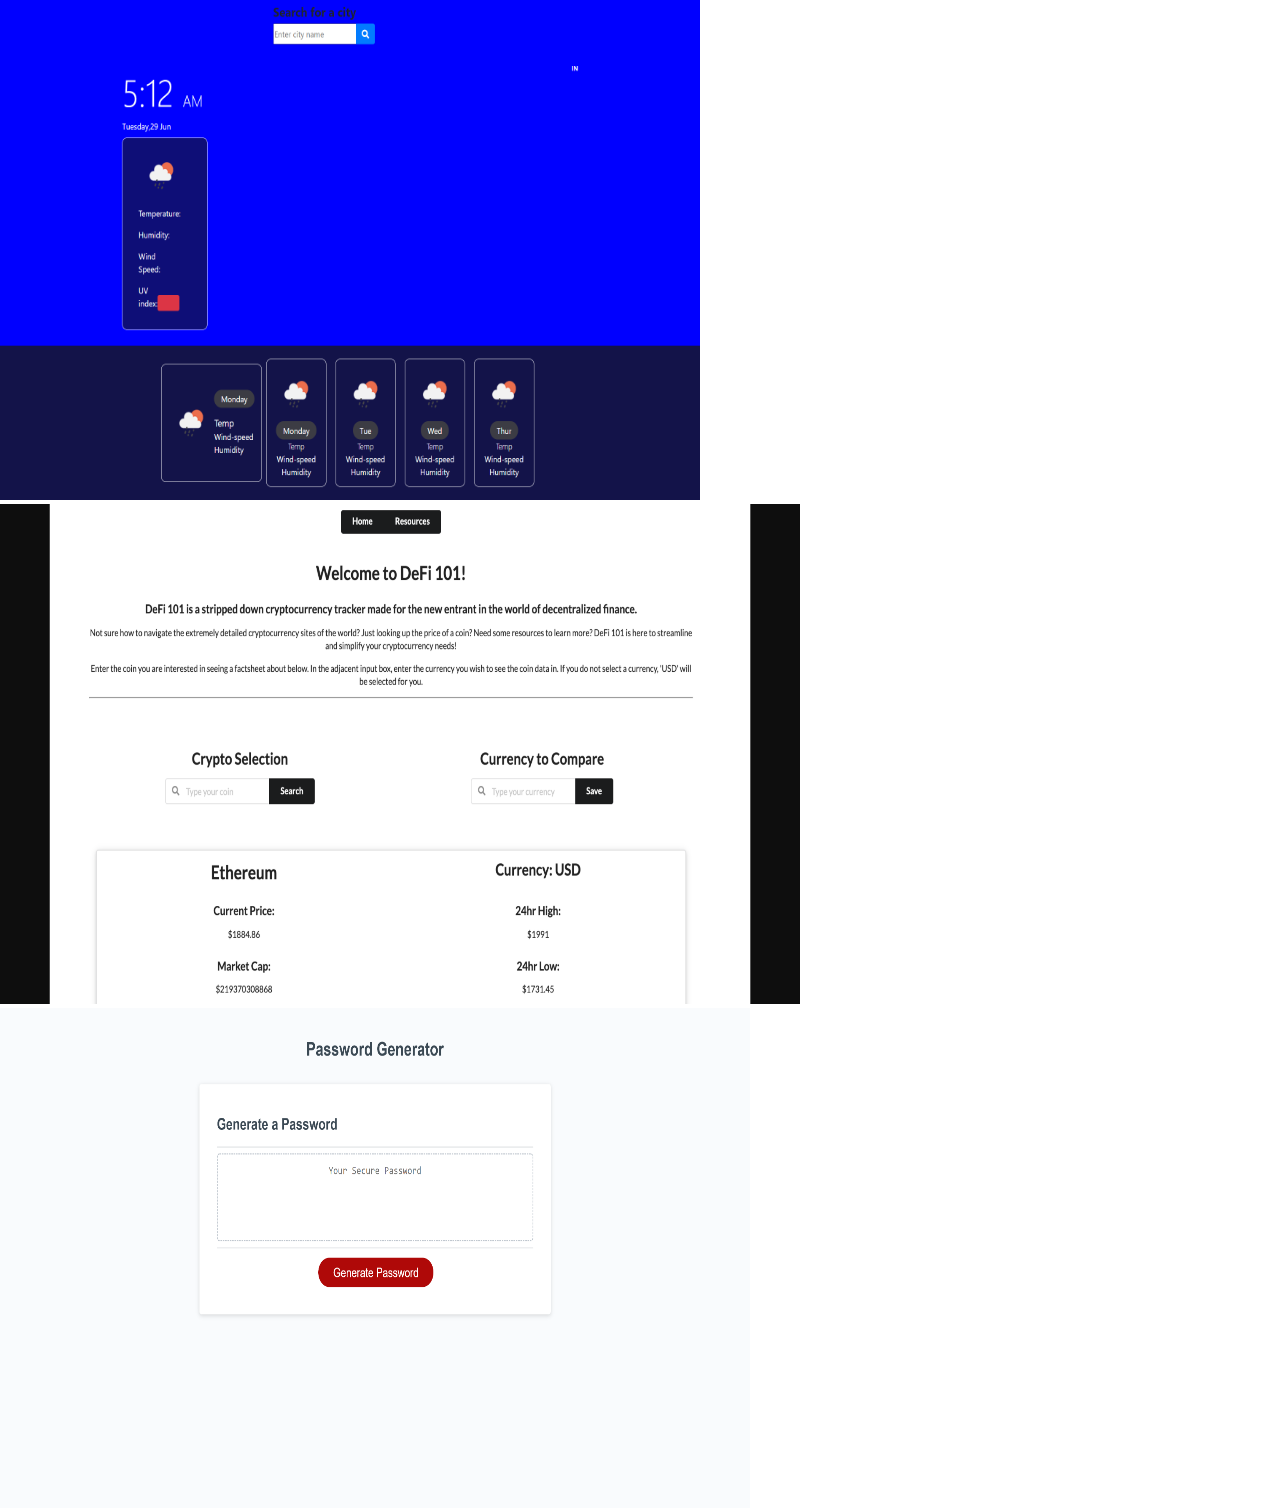
==== projects.html @ dbf4eafe "updated html file with google fonts" ====
<!DOCTYPE html>
<html lang="en">
<head>
    <meta charset="UTF-8">
    <meta http-equiv="X-UA-Compatible" content="IE=edge">
    <meta name="viewport" content="width=device-width, initial-scale=1.0">
    <link rel="stylesheet" href="style.css">
    <title>Projects</title>
</head>
<body>
    <img src="images/img 3.png" id="pic3" height="500px" width="700px">
    <img src="images/img4.png" id="pic4" height="500px" width="800px">
    <img src="images/img1.png" id ="pic1"  height="500px" width="750px">
    

    
</body>
</html>
---- style.css ----
* {
    box-sizing: border-box;
    padding:0;
    margin:0;
}

.container {
    display: flex;
    justify-content: flex-end;
    padding: 20px;
    font-size: 30px;
    margin: 50px 30px 10px;
}

.name {
    font-family: 'Montserrat', sans-serif;
    margin-right: auto;
}

.button0 {
    background-color: rgb(44, 167, 50);
    color: black;
    text-align: center;
    text-decoration: none;
    display: inline-flex;
    cursor: pointer;
    border-radius: 90px;
    height: 25px;
    width: 30px;
    margin-right: 20px;
}

.links {
    display: flex;
    justify-content: space-around;
    font-size: 20px;
    color: black;
    width: 400px;
   
    font-family: 'Raleway', sans-serif;
    
}

.links a{
    text-decoration: none;


}



.job {
    
    margin-left: 100px;
    font-size: 20px;
    padding-bottom: 100px;
}

.container1{
    display: flex;
    flex-wrap: wrap;
    justify-content: center;
    width: 100%;
    height: 600px;
}

.container1 img {
    border-radius: 300px; 
    margin-right: 40px;
}

/* This is for class c paragraph element */ 
.flex-container2 p {
    font-size: 20px;
    width: 430px;
    padding-top: 20px;
    margin-bottom: 40px;
    margin-right: 50px;
}

.button1 {
    background-color: orange;
    color: black;
    padding: 40px;
    text-align: center;
    text-decoration: none;
    display: inline-block;
    cursor: pointer;
    border-radius: 70px;
    height: 140px;
    font-size: larger;
    border-style: solid;
    border-width: 2px;
}

.button2 {
    background-color: rgb(119, 119, 233);
    color: black;
    padding: 40px;
    text-align: center;
    text-decoration: none;
    display: inline-block;
    cursor: pointer;
    border-radius: 70px;
    height: 140px;
    font-size: larger;
    border-style: solid;
    border-width: 2px;
}

.button3 {
    background-color: red;
    color: black;
    padding: 40px;
    text-align: center;
    text-decoration: none;
    display: inline-block;
    cursor: pointer;
    border-radius: 90px;
    height: 140px;
    font-size: larger;
    border-style: solid;
    border-width: 2px;
}

footer {
    padding-top: 20px;
    height: 100px;
    width: 100%;
}

.columns {
    width: 50%;
    height: 100px;
    margin-left: 400px;
    column-count: 3;
    font-size: 20px;

}
.contacts {
    display: flex;

}

.contacts1 {
    flex-direction: column;
    margin-left: 40px;
}
.contacts2 {
    flex-direction: column;
}

.contacts3 {
    flex-direction: column;
    margin-left: 70px;
}
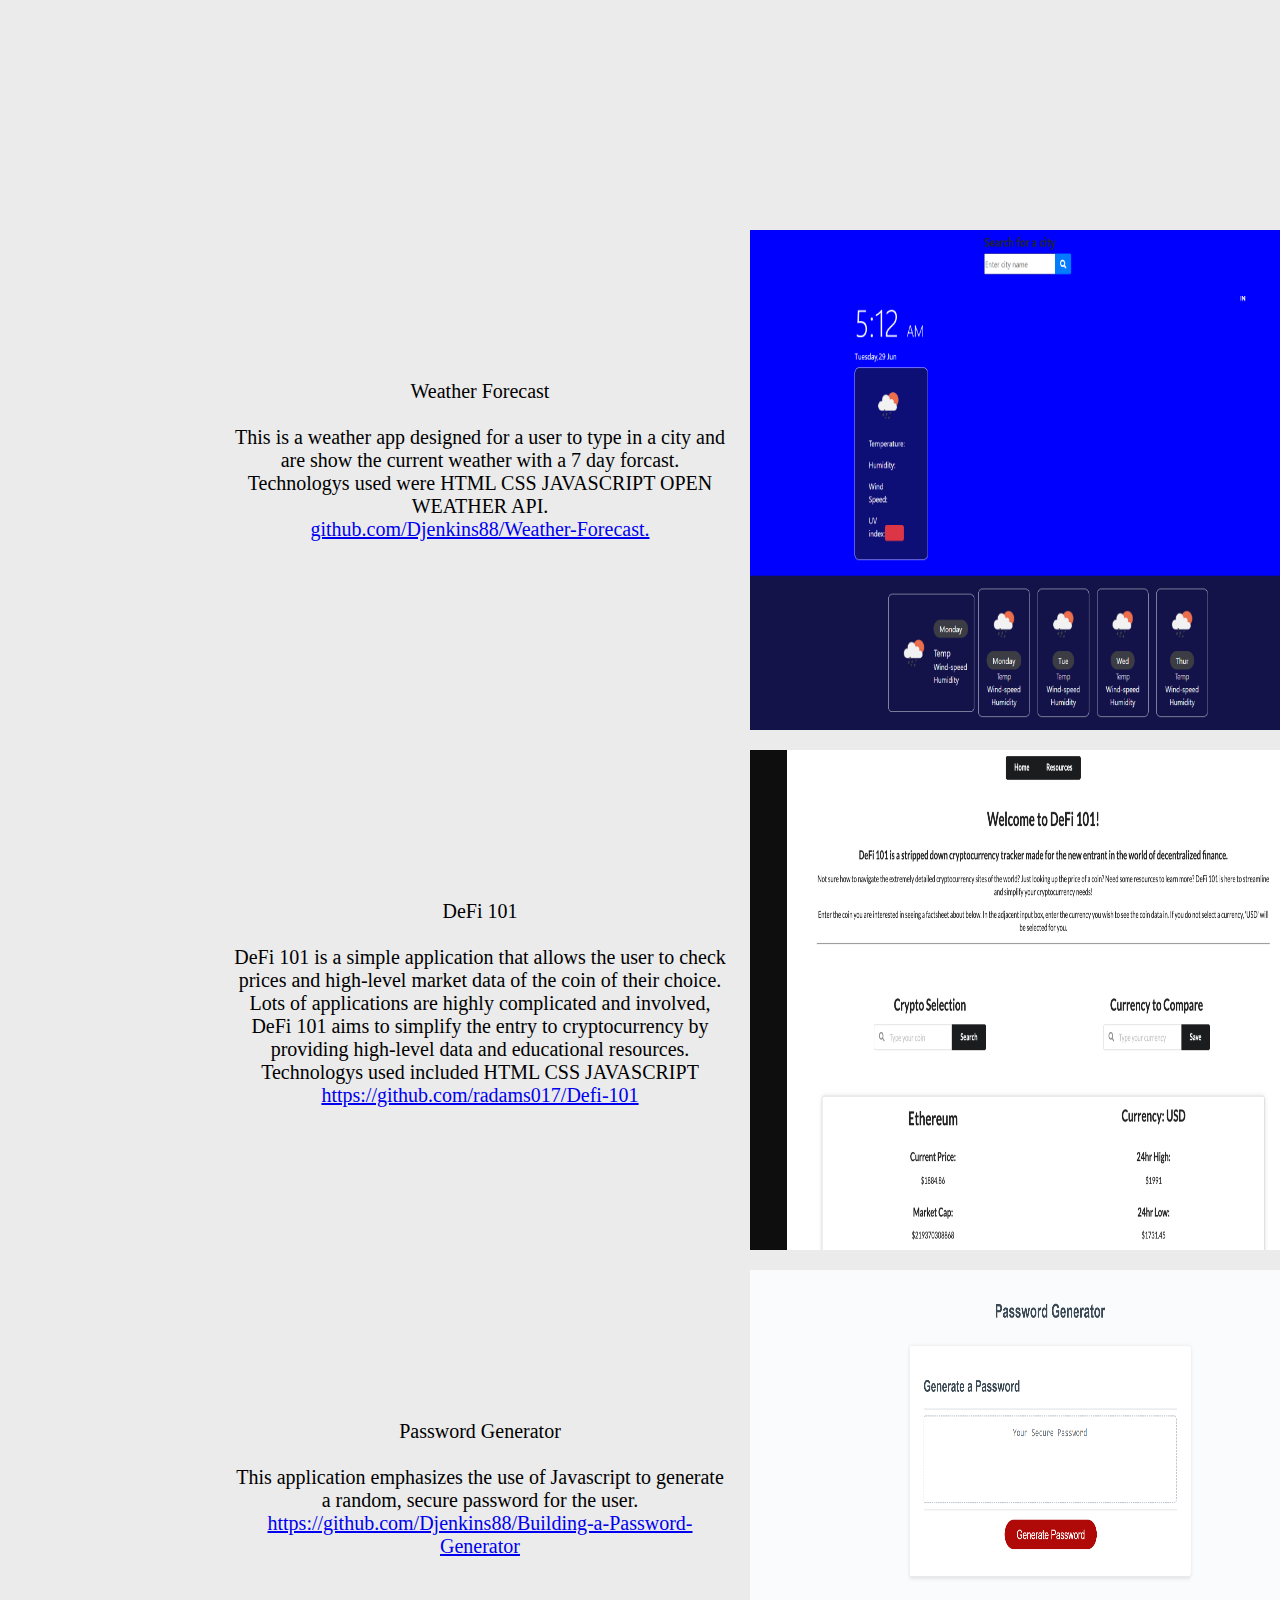
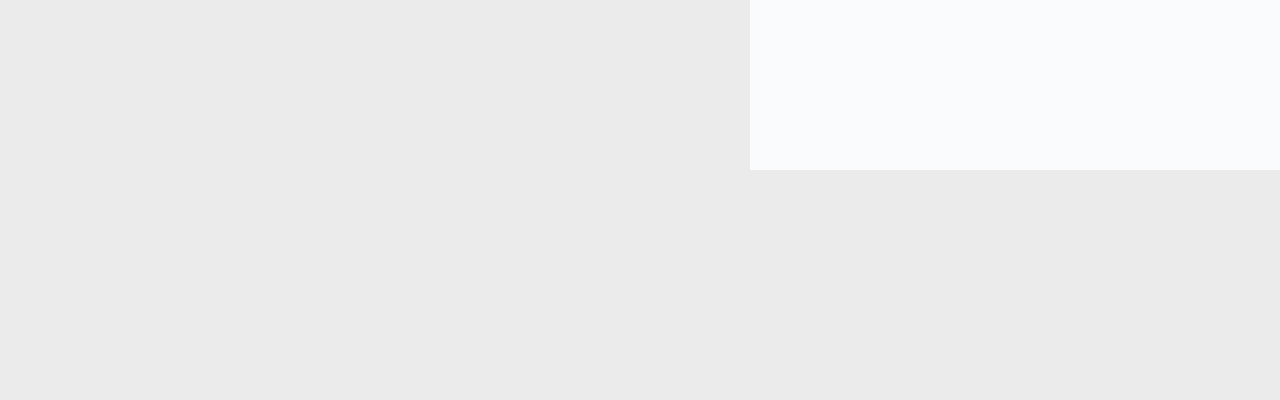
==== commit 0b2c1e6a: "updated html file" ====
--- a/projects.html
+++ b/projects.html
@@ -8,11 +8,18 @@
     <title>Projects</title>
 </head>
 <body>
-    <img src="images/img 3.png" id="pic3" height="500px" width="700px">
-    <img src="images/img4.png" id="pic4" height="500px" width="800px">
-    <img src="images/img1.png" id ="pic1"  height="500px" width="750px">
-    
+    <div class="container4">
+        <div class="weather">Weather Forecast<br><br>This is a weather app designed for a user to type in a city and are show the current weather with a 7 day forcast.<br>Technologys used were HTML CSS JAVASCRIPT OPEN WEATHER API.<br><a href="https://github.com/Djenkins88/Weather-Forecast">github.com/Djenkins88/Weather-Forecast.</a> </div>
+        <img src="images/img 3.png" id="pic3">
+        
+        <div class="DeFi">DeFi 101<br><br>DeFi 101 is a simple application that allows the user to check prices and high-level market data of the coin of their choice.
+            Lots of applications are highly complicated and involved, DeFi 101 aims to simplify the entry to cryptocurrency by providing high-level data and educational resources. Technologys used included HTML CSS JAVASCRIPT<br><a href="https://github.com/radams017/Defi-101">https://github.com/radams017/Defi-101</a></div>
+        <img src="images/img4.png" id="pic4">
+        
+        <div class="password">Password Generator<br><br>This application emphasizes the use of Javascript to generate a random, secure password for the user.<br><a href="https://github.com/Djenkins88/Building-a-Password-Generator">https://github.com/Djenkins88/Building-a-Password-Generator</a></div>
+        <img src="images/img1.png" id ="pic1">
+    </div>
 
-    
+<div class="container5">
 </body>
 </html>--- a/style.css
+++ b/style.css
@@ -1,116 +1,133 @@
 * {
-    box-sizing: border-box;
-    padding:0;
-    margin:0;
+  box-sizing: border-box;
+  padding: 0;
+  margin: 0;
+  background-color: #ebebeb;
 }
 
 .container {
-    display: flex;
-    justify-content: flex-end;
-    padding: 20px;
-    font-size: 30px;
-    margin: 50px 30px 10px;
+  display: flex;
+  justify-content: flex-end;
+  padding: 20px;
+  font-size: 30px;
+  margin: 50px 30px 10px;
 }
 
 .name {
-    font-family: 'Montserrat', sans-serif;
-    margin-right: auto;
+  font-family: "Montserrat", sans-serif;
+  margin-right: auto;
 }
 
 .button0 {
-    background-color: rgb(44, 167, 50);
-    color: black;
-    text-align: center;
-    text-decoration: none;
-    display: inline-flex;
+  background-color: rgb(44, 167, 50);
+  color: black;
+  text-align: center;
+  text-decoration: none;
+  display: inline-flex;
+  cursor: pointer;
+  border-radius: 90px;
+  height: 25px;
+  width: 30px;
+  margin-right: 20px;
+}
+
+.links {
+  display: flex;
+  justify-content: space-around;
+  font-size: 20px;
+  color: black;
+  width: 400px;
+
+  font-family: "Raleway", sans-serif;
+}
+
+.links a {
+  text-decoration: none;
+}
+
+.job {
+  font-family: "Raleway", sans-serif;
+  margin-left: 100px;
+  font-size: 20px;
+  padding-bottom: 100px;
+}
+
+.container1 {
+  display: flex;
+  flex-wrap: wrap;
+  justify-content: center;
+  width: 100%;
+  height: 600px;
+}
+
+.container1 img {
+  border-radius: 300px;
+  margin-right: 40px;
+}
+
+.section-title {
+  font-family: "Montserrat", sans-serif;
+}
+
+.section-text {
+  font-family: "Raleway", sans-serif;
+}
+
+/* This is for class c paragraph element */
+.flex-container2 p {
+  font-size: 20px;
+  width: 430px;
+  padding-top: 20px;
+  margin-bottom: 40px;
+  margin-right: 50px;
+}
+
+.button1 {
+    background: #fdc830; /* fallback for old browsers */
+    background: -webkit-linear-gradient(to top,#f37335,#fdc830); /* Chrome 10-25, Safari 5.1-6 */
+    background: linear-gradient(to top,#f37335,#fdc830); /* W3C, IE 10+/ Edge, Firefox 16+, Chrome 26+, Opera 12+, Safari 7+ */
+    padding: 40px;
+    text-align: center;
+    text-decoration: none;
+    display: inline-block;
+    cursor: pointer;
+    border-radius: 70px;
+    height: 140px;
+    font-size: larger;
+}
+
+.button2 {
+    background: #8e2de2; /* fallback for old browsers */
+    background: -webkit-linear-gradient(to top,#4a00e0,#8e2de2); /* Chrome 10-25, Safari 5.1-6 */
+    background: linear-gradient(to top,#4a00e0,#8e2de2); /* W3C, IE 10+/ Edge, Firefox 16+, Chrome 26+, Opera 12+, Safari 7+ */
+    padding: 40px;
+    text-align: center;
+    text-decoration: none;
+    display: inline-block;
+    cursor: pointer;
+    border-radius: 70px;
+    height: 140px;
+    font-size: larger;
+}
+
+.button3 {
+    background: #ff416c; /* fallback for old browsers */
+    background: -webkit-linear-gradient(to top, #ff4b2b,#ff416c); /* Chrome 10-25, Safari 5.1-6 */
+    background: linear-gradient( to top, #ff4b2b,#ff416c); /* W3C, IE 10+/ Edge, Firefox 16+, Chrome 26+, Opera 12+, Safari 7+ */
+    padding: 40px;
+    text-align: center;
+    text-decoration: none;
+    display: inline-block;
     cursor: pointer;
     border-radius: 90px;
-    height: 25px;
-    width: 30px;
-    margin-right: 20px;
-}
-
-.links {
-    display: flex;
-    justify-content: space-around;
-    font-size: 20px;
-    color: black;
-    width: 400px;
-   
-    font-family: 'Raleway', sans-serif;
-    
-}
-
-.links a{
-    text-decoration: none;
-
-
-}
-
-
-
-.job {
-    
-    margin-left: 100px;
-    font-size: 20px;
-    padding-bottom: 100px;
-}
-
-.container1{
-    display: flex;
-    flex-wrap: wrap;
-    justify-content: center;
-    width: 100%;
-    height: 600px;
-}
-
-.container1 img {
-    border-radius: 300px; 
-    margin-right: 40px;
-}
-
-/* This is for class c paragraph element */ 
-.flex-container2 p {
-    font-size: 20px;
-    width: 430px;
-    padding-top: 20px;
-    margin-bottom: 40px;
-    margin-right: 50px;
-}
-
-.button1 {
-    background-color: orange;
-    color: black;
-    padding: 40px;
-    text-align: center;
-    text-decoration: none;
-    display: inline-block;
-    cursor: pointer;
-    border-radius: 70px;
-    height: 140px;
-    font-size: larger;
-    border-style: solid;
-    border-width: 2px;
-}
-
-.button2 {
-    background-color: rgb(119, 119, 233);
-    color: black;
-    padding: 40px;
-    text-align: center;
-    text-decoration: none;
-    display: inline-block;
-    cursor: pointer;
-    border-radius: 70px;
-    height: 140px;
-    font-size: larger;
-    border-style: solid;
-    border-width: 2px;
-}
-
-.button3 {
-    background-color: red;
-    color: black;
+    height: 140px;
+    font-size: larger;
+}
+
+.button4 {
+    background: #fffc00;  /* fallback for old browsers */
+    background: -webkit-linear-gradient(to top, #ffffff, #fffc00);  /* Chrome 10-25, Safari 5.1-6 */
+    background: linear-gradient(to top, #ffffff, #fffc00); /* W3C, IE 10+/ Edge, Firefox 16+, Chrome 26+, Opera 12+, Safari 7+ */
     padding: 40px;
     text-align: center;
     text-decoration: none;
@@ -119,8 +136,20 @@
     border-radius: 90px;
     height: 140px;
     font-size: larger;
-    border-style: solid;
-    border-width: 2px;
+}
+
+.button5 {
+    background: #56ab2f;  /* fallback for old browsers */
+    background: -webkit-linear-gradient(to left, #a8e063, #56ab2f);  /* Chrome 10-25, Safari 5.1-6 */
+    background: linear-gradient(to left, #a8e063, #56ab2f); /* W3C, IE 10+/ Edge, Firefox 16+, Chrome 26+, Opera 12+, Safari 7+ */
+    padding: 40px;
+    text-align: center;
+    text-decoration: none;
+    display: inline-block;
+    cursor: pointer;
+    border-radius: 90px;
+    height: 140px;
+    font-size: larger;
 }
 
 footer {
@@ -135,11 +164,10 @@
     margin-left: 400px;
     column-count: 3;
     font-size: 20px;
-
-}
+}
+
 .contacts {
     display: flex;
-
 }
 
 .contacts1 {
@@ -153,9 +181,46 @@
 .contacts3 {
     flex-direction: column;
     margin-left: 70px;
-} 
-
-
-
-
-
+}
+
+.container4 {
+    display: grid;
+    grid-template-columns: 500px 500px;
+    grid-template-rows: 500px 500px 500px;
+    padding: 230px;
+    grid-gap: 20px;
+}
+
+.weather {
+    font-size: 20px;
+    text-align: center;
+    padding-top: 150px;
+}
+
+.DeFi {
+    font-size: 20px;
+    text-align: center;
+    padding-top: 150px;
+}
+
+.password {
+    font-size: 20px;
+    text-align: center;
+    padding-top: 150px;
+}
+
+
+#pic3{
+    height: 500px;
+    width: 600px;
+}
+
+#pic4{
+    height: 500px;
+    width: 600px;
+}
+
+#pic1{
+    height: 500px;
+    width: 600px;
+}